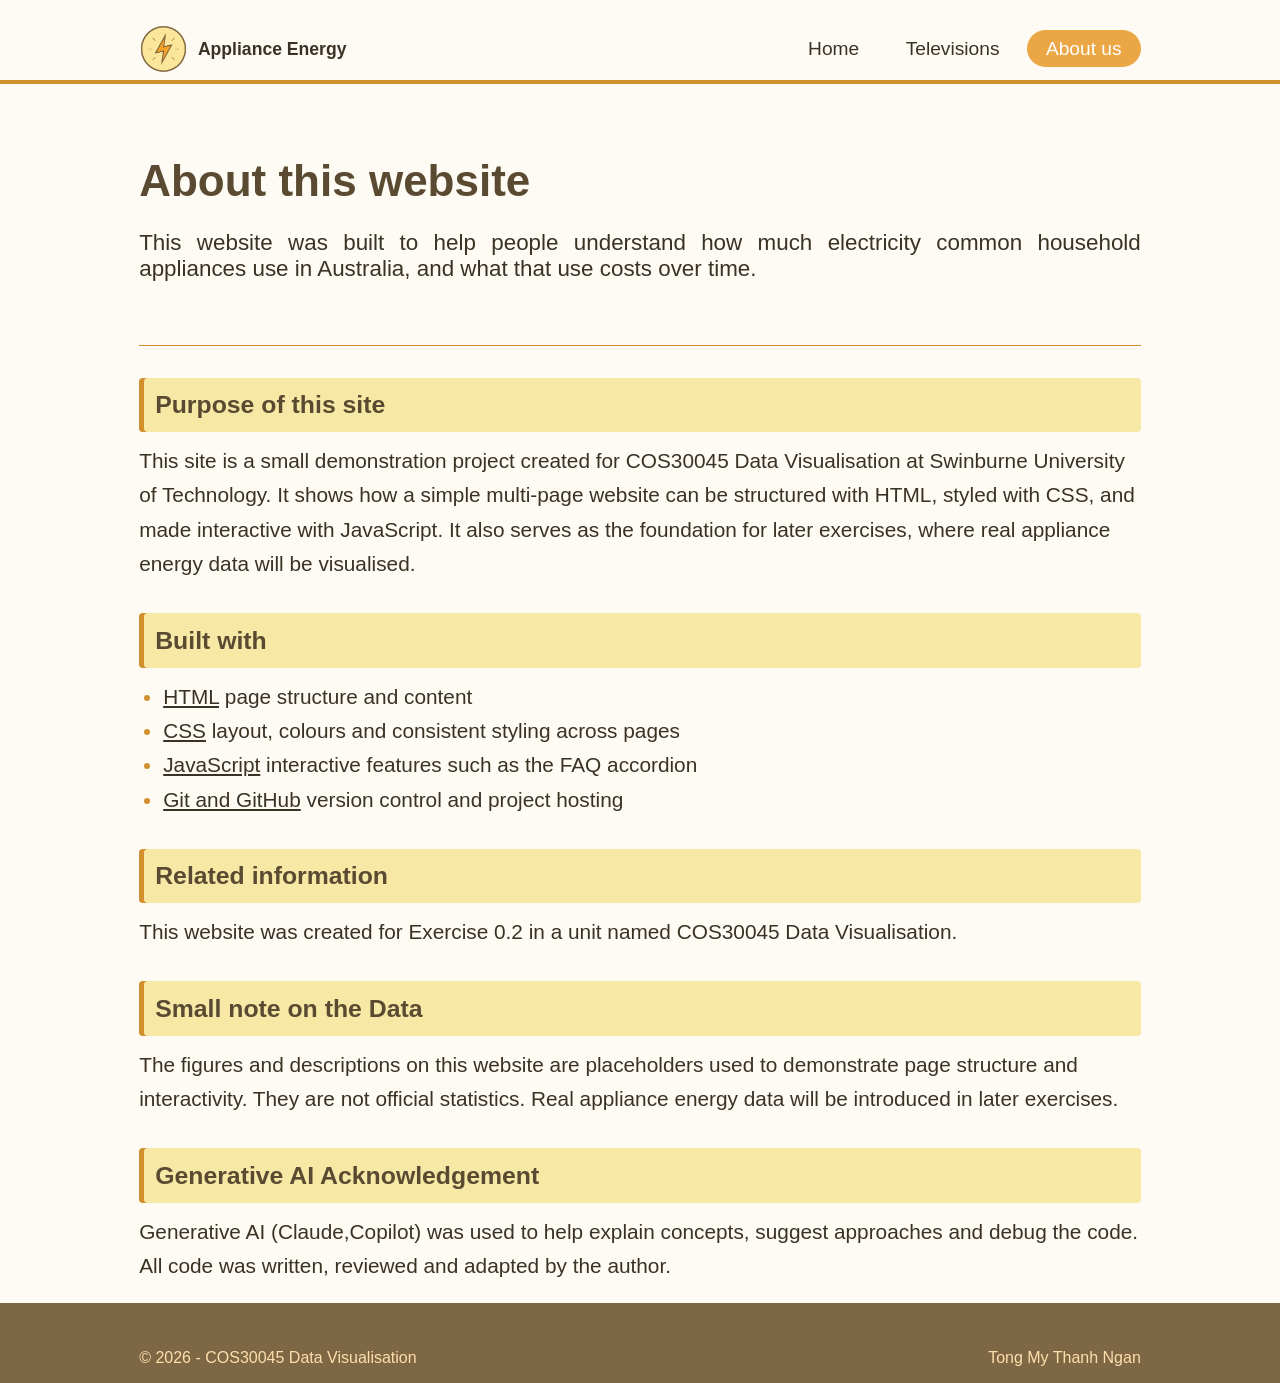
==== about.html @ 01db3212 "update index.html" ====
<!DOCTYPE html>
<html lang="en">
<head>
    <meta charset="UTF-8">
    <meta name="viewport" content="width=device-width, initial-scale=1.0">
    <title>Appliance Energy Consumption</title>
    <link rel="stylesheet" href="./assets/style.css">
</head>
<body>
    <header class="site-header">
        <nav>
                <!-- Power Logo - return the user to the Home page when the logo is clicked -->
                <a href="index.html" class="logo_link">
                    <img src="./assets/PowerIcon.png" alt="Power Logo">
                    <span class="name">Appliance Energy</span>
                </a>
                <!-- Main navigation -->
                <ul>
                    <li><a href="index.html" class="nav-home">Home</a></li>
                    <li><a href="televisions.html" class="nav-televisions">Televisions</a></li>
                    <li><a href="about.html" class="nav-about" aria-current="page">About us</a></li>
                </ul>
                <button class="toggle-menu" aria-label="Responsive Navigation Menu">☰</button>
        </nav>
    </header>
<!------------------------------------------------------------------------------------------------------------------->
    <main class="about-page">
        <div class="hero">
            <div class="hero-text">
                <h1 class="hero-title">About this website</h1>
                <p class="sub-text">This website was built to help people understand how much electricity common household appliances use in Australia, and what that use costs over time.</p>
            </div> 
        </div> 

        <h2 class="head2">Purpose of this site</h2>
        <p class="sub-text">This site is a small demonstration project created for COS30045 Data Visualisation at Swinburne University of Technology. 
            It shows how a simple multi-page website can be structured with HTML, styled with CSS, and made interactive with JavaScript. 
            It also serves as the foundation for later exercises, where real appliance energy data will be visualised.
        </p>

        <h2 class="head2">Built with</h2>
        <ul class="sub-text">
            <li><u>HTML</u> page structure and content</li>
            <li><u>CSS</u> layout, colours and consistent styling across pages</li>
            <li><u>JavaScript</u> interactive features such as the FAQ accordion</li>
            <li><u>Git and GitHub</u> version control and project hosting</li>
        </ul>

        <h2 class="head2">Related information</h2>
        <p class="sub-text">This website was created for Exercise 0.2 in a unit named COS30045 Data Visualisation.</p>

        <h2 class="head2">Small note on the Data</h2>
        <p class="sub-text">The figures and descriptions on this website are placeholders used to demonstrate page structure and interactivity. They are not official statistics. Real appliance energy data will be introduced in later exercises.</p>

        <h2 class="head2">Generative AI Acknowledgement</h2>
        <p class="sub-text">Generative AI (Claude,Copilot) was used to help explain concepts, suggest approaches and debug the code. All code was written, reviewed and adapted by the author.</p>
            
    </main>

<!------------------------------------------------------------------------------------------------------------------->
    <footer class="footer-content">
        <div class="container footer-inner">
            <div>&copy; <span id="footer-year">2026 -</span> COS30045 Data Visualisation</div>
            <div>Tong My Thanh Ngan</div>
        </div>
    </footer>
    
</body>
</html>
---- assets/style.css ----
:root {
  --cream:       #F8E8A5;
  --navajo-white:#FFDEAD;
  --camel:       #c5a778;
  --amber:       #EBA746;
  --amber-dark:  #D18F2E;
  --brown:       #7D6744;
  --dark-brown:  #5A4A31;
  --dark-coffee: #3B3226;
  --border:      var(--camel);
  --page:        #FDFBF4;
  --surface:     #FFFFFF;
}

*,
*::before,
*::after {
  box-sizing: border-box;
}

/* ----------------------------------------------------------------------------------- */
/* Navigation */
.site-header nav {
  display: flex;
  align-items: center;
  justify-content: space-between;
  padding: 0 0;
  border-bottom: 4px solid var(--amber-dark);
  margin-left: calc(50% - 50vw);
  margin-right: calc(50% - 50vw);
  padding-left: calc(50vw - 50%);
  padding-right: calc(50vw - 50%);
}

.logo_link {
  display: flex;
  align-items: center;
  gap: 0.6rem;
  text-decoration: none;
  color: var(--dark-coffee);
}

.logo_link img {
  height: 50px;
}

.logo_link .name {
  font-weight: bold;
  font-size: 1.1rem;
}

nav ul {
  display: flex;
  list-style: none;
  gap: 0.5rem;
}

nav ul a {
  text-decoration: none;
  color: var(--dark-coffee);
  padding: 0.5rem 1.2rem;
  border-radius: 999px;
  transition: background-color 0.2s;
}

nav ul a:hover {
  background-color: var(--cream);
}

nav ul a[aria-current="page"] {
  background: var(--amber);
  color: var(--surface);
}

.toggle-menu {
  display: none;   
  background: none;
  border: none;
  font-size: 1.5rem;
  cursor: pointer;
  color: var(--dark-coffee);
}

/* ----------------------------------------------------------------------------------- */
body {
    color: var(--dark-coffee);
    background: var(--page);
    padding: 1.2rem;
    font-family: 'Segoe UI', Tahoma, Geneva, Verdana, sans-serif;
    max-width: 65rem;
    margin: 0 auto;
    font-size: 1.2rem;
}

/* Color for main content in Home Page */
.hero-title {
    color: var(--dark-brown)
}

/* FAQ section */
.faq-section {
    color: var(--dark-brown)
}

/* Hero in the Home page */
.hero {
    background: var(--page);
    border-bottom: 1px solid var(--amber-dark);
    padding: 2.5rem 0rem;
}

.hero-text h1 {
    font-size: 2.75rem;       
    line-height: 1.25;
    margin-bottom: 1.2rem;   
}

.hero-text p {
    font-size: 1.4rem;
    color: var(--dark-coffee);
    max-width: 65rem;    
    text-align: justify;
}
/* ----------------------------------------------------------------------------------- */
.calc {
  display: grid;
  grid-template-columns: repeat(2, minmax(0, 1fr));
  gap: 2rem;
  margin-top: 2rem;
  align-items: start;
}

.calc-form {
  background: var(--surface);
  border: 1px solid var(--border);
  border-radius: 10px;
  padding: 2rem;
}

.field {
  margin-bottom: 1.5rem;
}

.field label {
  display: block;
  font-weight: bold;
  margin-bottom: 0.5rem;
}

.field input,
.field select {
  width: 100%;
  padding: 0.6rem;
  border: 1px solid var(--border);
  border-radius: 6px;
  font-size: 1.3rem;
  font-family: inherit;
}

.hint {
  font-size: 0.85rem;
  color: var(--dark-coffee);
  margin-top: 0.4rem;
}

.error {
  font-size: 0.85rem;
  color: #b91c1c;
  margin-top: 0.4rem;
  min-height: 1rem;
}

.btn {
  background: var(--accent);
  color: #ffffff;
  border: none;
  padding: 0.7rem 1.5rem;
  border-radius: 999px;
  font-weight: bold;
  cursor: pointer;
  font-size: 2rem;
}

.calc-result {
  background: var(--cream, #FCF4D9);
  border-left: 4px solid var(--brown-dark, var(--accent));
  border-radius: var(--radius, 10px);
  padding: 2rem;
}

.result-row {
  display: flex;
  justify-content: space-between;
  padding: 0.8rem 0;
  border-bottom: 1px;
}

.result-cost strong {
  color: var(--accent);
  font-size: 1.3rem;
}

.result-note {
  font-size: 0.85rem;
  color: var(--text-muted);
  margin-top: 1rem;
}

/* Styling the Accordion (FAQ part) */
/* Hiding the checkboxes or radio button*/
.faq input[type="checkbox"] {
    position: absolute;
    opacity: 0;
    z-index: -1;
}

/* Accordion styles */
.faq {
    color: var(--dark-brown);
    margin-bottom: 2.5rem;
}

.faq-question {
    font-size: 1.3rem;
    display: flex;
    align-items: center;
    justify-content: space-between;
    padding: 1em;
    background: var(--cream);
    cursor: pointer;
    user-select: none;
}

.faq-question::after {
    content: '\002B';
    padding: 0.40rem;
    transform: scale(1.5);
    text-align: center;
    transition: all 0.35s;
}

.faq-answer {
    max-height: 0;
    padding: 0 1em;
    color: var(--dark-coffee);
    background: white;
    transition: all 0.35s;
    display: none;
}

.faq input[type="checkbox"]:checked + .faq-question {
    background: var(--camel);
}

.faq input[type="checkbox"]:checked + .faq-question::after {
    content: '\2013';
    transform: scale(1.5);
}

.faq input[type="checkbox"]:checked ~ .faq-answer {
    max-height: 100vh;
    padding: 1em;
    display: block;
    transition: all 0.35s;
}
/* ----------------------------------------------------------------------------------- */
/* About us */
.about-page > .head2 {
  margin: 2rem 0 0.75rem;
  padding: 0.65rem 1rem;
  border: 0;
  border-radius: 4px;
  background: var(--cream);
  box-shadow: inset 5px 0 0 var(--amber-dark);
  color: var(--dark-brown);
  font-size: 1.55rem;
  line-height: 1.35;
}

.about-page > .sub-text {
  max-width: 65rem;
  margin: 0 0 1.25rem;
  font-size: 1.3rem;
  line-height: 1.65;
}

.about-page > ul {
  margin: 0 0 1.25rem;
  font-size: 1.5rem;
  padding-left: 1.5rem;
  line-height: 1.75;
}

.about-page > ul li::marker {
  color: var(--amber-dark);
}
/* ----------------------------------------------------------------------------------- */
/* Televisions */
.televisions-page > .head2 {
  margin: 2rem 0 0.75rem;
  padding: 0.65rem 1rem;
  border: 0;
  border-radius: 4px;
  background: var(--cream);
  box-shadow: inset 5px 0 0 var(--amber-dark);
  color: var(--dark-brown);
  font-size: 1.55rem;
  line-height: 1.35;
}

.televisions-page > .sub-text,
.televisions-page > .small-text {
  max-width: 65rem;
  margin: 0 0 1.25rem;
  font-size: 1.1rem;
  line-height: 1.65;
}

.card-grid {
  display: grid;
  grid-template-columns: repeat(3, minmax(0, 1fr));
  gap: 1.5rem;
  margin: 1.25rem 0 2.5rem;
}

.card-grid article {
  padding: 1.25rem;
  border: 1px solid var(--camel);
  border-top: 4px solid var(--amber-dark);
  border-radius: 4px;
  background: var(--surface);
}

.card-grid h3 {
  margin: 0 0 0.65rem;
  color: var(--dark-brown);
  font-size: 1.25rem;
  line-height: 1.35;
}

.card-grid p {
  margin: 0;
  font-size: 1.2rem;
  line-height: 1.6;
}

.table-scroll {
  margin: 1rem 0 1.25rem;
  overflow-x: auto;
}

.televisions-page table {
  width: 100%;
  min-width: 40rem;
  border-collapse: collapse;
  background: var(--surface);
  font-size: 1.35rem;
}

.televisions-page th,
.televisions-page td {
  padding: 1.25rem 1.5rem;
  border-bottom: 1px solid var(--camel);
  text-align: center;
}

.televisions-page th:first-child,
.televisions-page td:first-child {
  text-align: left;
}

.televisions-page th {
  background: var(--brown);
  color: var(--surface);
  font-weight: 600;
}

.televisions-page tbody tr:nth-child(even) {
  background: var(--page);
}

/* ----------------------------------------------------------------------------------- */
@media (max-width: 52rem) {
  .site-header nav {
    flex-wrap: wrap;
    justify-content: center;
  }

  .logo_link {
    margin: 0 auto;
  }

  nav ul {
    flex: 1 1 100%;
    flex-wrap: wrap;
    justify-content: center;
    margin: 0;
    padding: 0;
  }

  .calc {
    grid-template-columns: minmax(0, 1fr);
  }

  .footer-inner {
    flex-wrap: wrap;
    justify-content: center;
    text-align: center;
  }

  .card-grid {
    grid-template-columns: repeat(2, minmax(0, 1fr));
  }
}

@media (max-width: 36rem) {
  .hero-text h1 {
    font-size: 1.8rem;
  }

  .card-grid {
    grid-template-columns: 1fr;
  }
}
footer.footer-content {
  margin-left: calc(50% - 50vw);
  margin-right: calc(50% - 50vw);
  margin-bottom: -1.2rem;
  padding-left: calc(50vw - 50%);
  padding-right: calc(50vw - 50%);
  background: var(--brown);
  color: var(--cream);
}

.footer-inner {
  max-width: 65rem;
  min-height: 5rem;
  margin: 0 auto;
  padding: 1rem 0;
  box-sizing: border-box;
  display: flex;
  align-items: flex-end;
  justify-content: space-between;
  gap: 1.5rem;
}

.footer-content div:first-child {
  color: var(--navajo-white);
  font-size: 1rem;
}

.footer-content div:last-child {
  color: var(--navajo-white);
  font-size: 1rem;
}
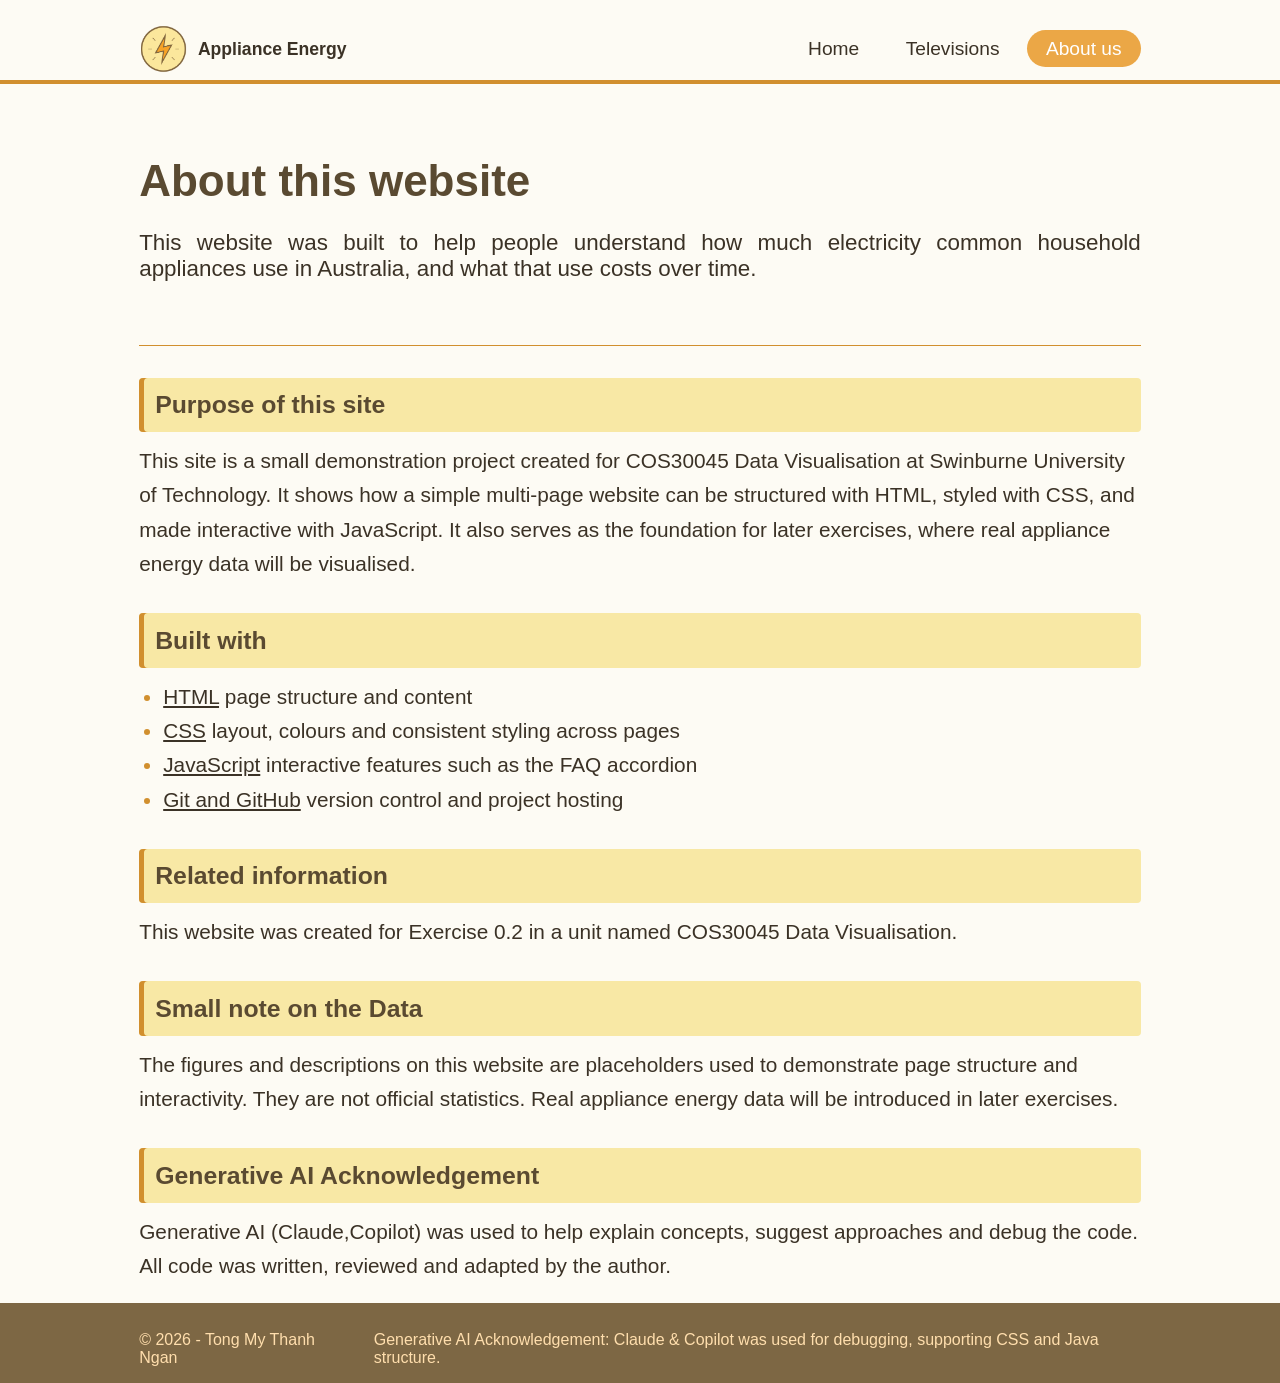
==== commit f397516a: "update index.html about.html televisions.html" ====
--- a/about.html
+++ b/about.html
@@ -60,8 +60,8 @@
 <!------------------------------------------------------------------------------------------------------------------->
     <footer class="footer-content">
         <div class="container footer-inner">
-            <div>&copy; <span id="footer-year">2026 -</span> COS30045 Data Visualisation</div>
-            <div>Tong My Thanh Ngan</div>
+            <div>&copy; <span id="footer-year">2026 -</span> Tong My Thanh Ngan</div>
+            <div>Generative AI Acknowledgement: Claude & Copilot was used for debugging, supporting CSS and Java structure.</div>
         </div>
     </footer>
     
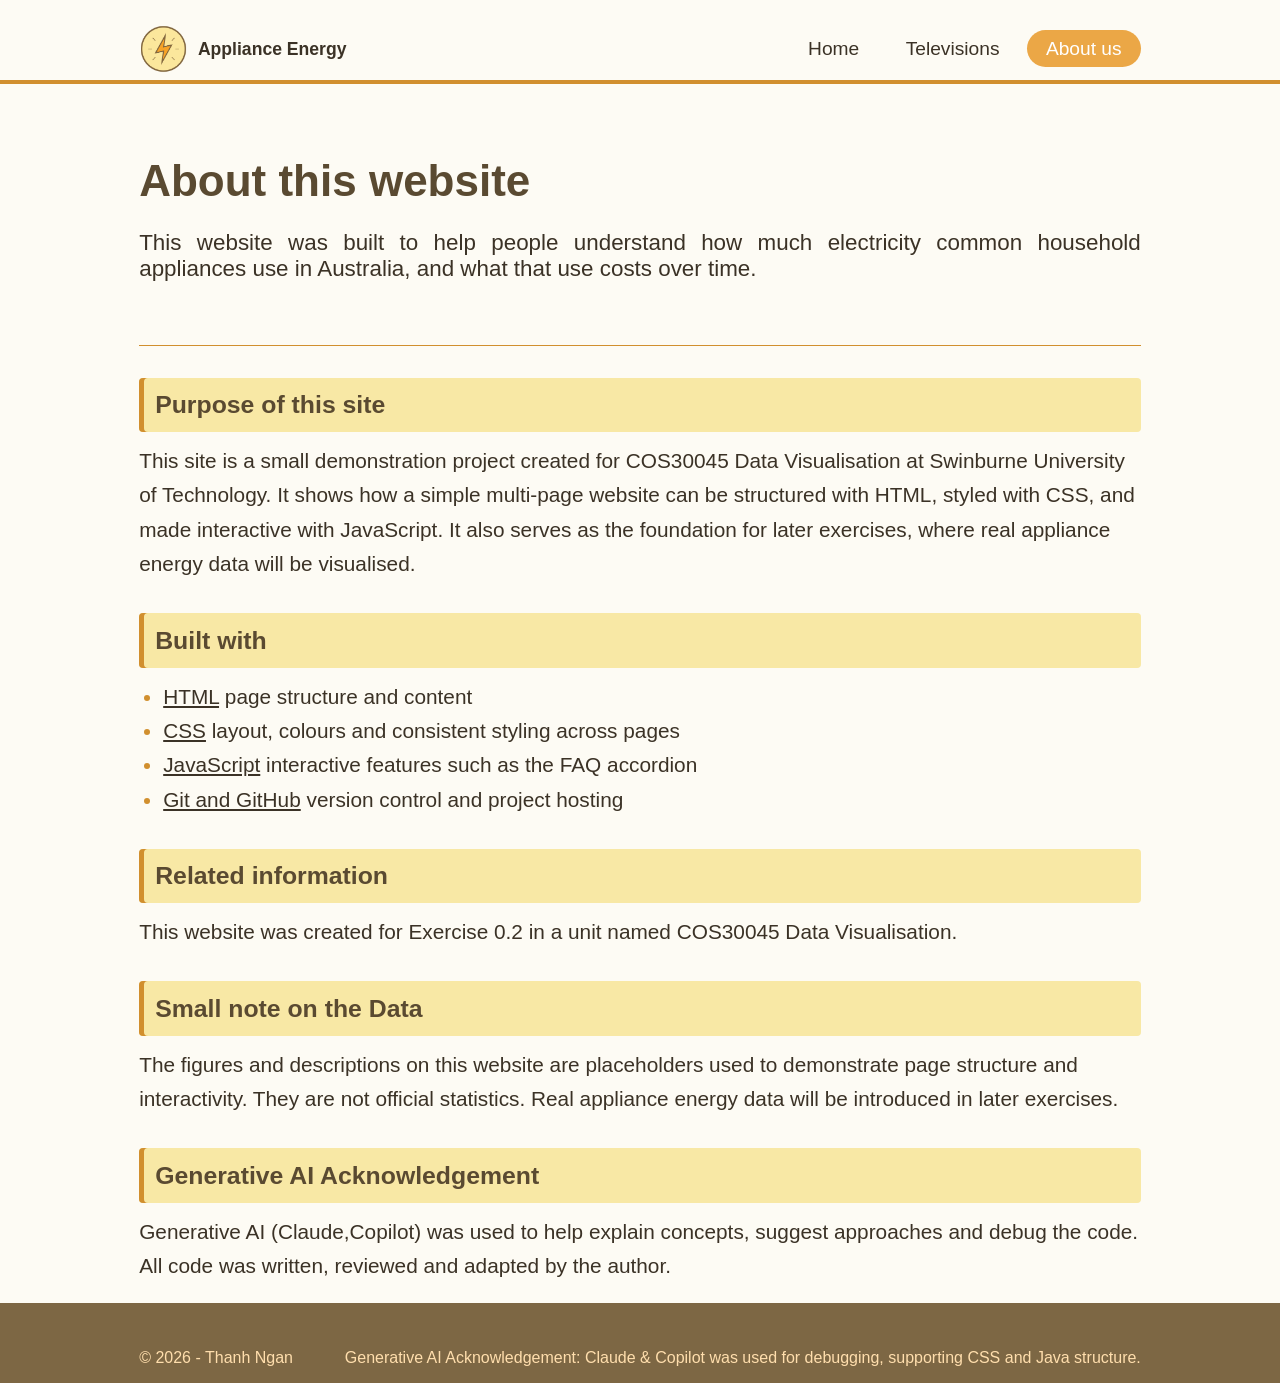
==== commit d27d609f: "update index.html about.html televisions.html" ====
--- a/about.html
+++ b/about.html
@@ -60,7 +60,7 @@
 <!------------------------------------------------------------------------------------------------------------------->
     <footer class="footer-content">
         <div class="container footer-inner">
-            <div>&copy; <span id="footer-year">2026 -</span> Tong My Thanh Ngan</div>
+            <div>&copy; <span id="footer-year">2026 -</span> Thanh Ngan</div>
             <div>Generative AI Acknowledgement: Claude & Copilot was used for debugging, supporting CSS and Java structure.</div>
         </div>
     </footer>
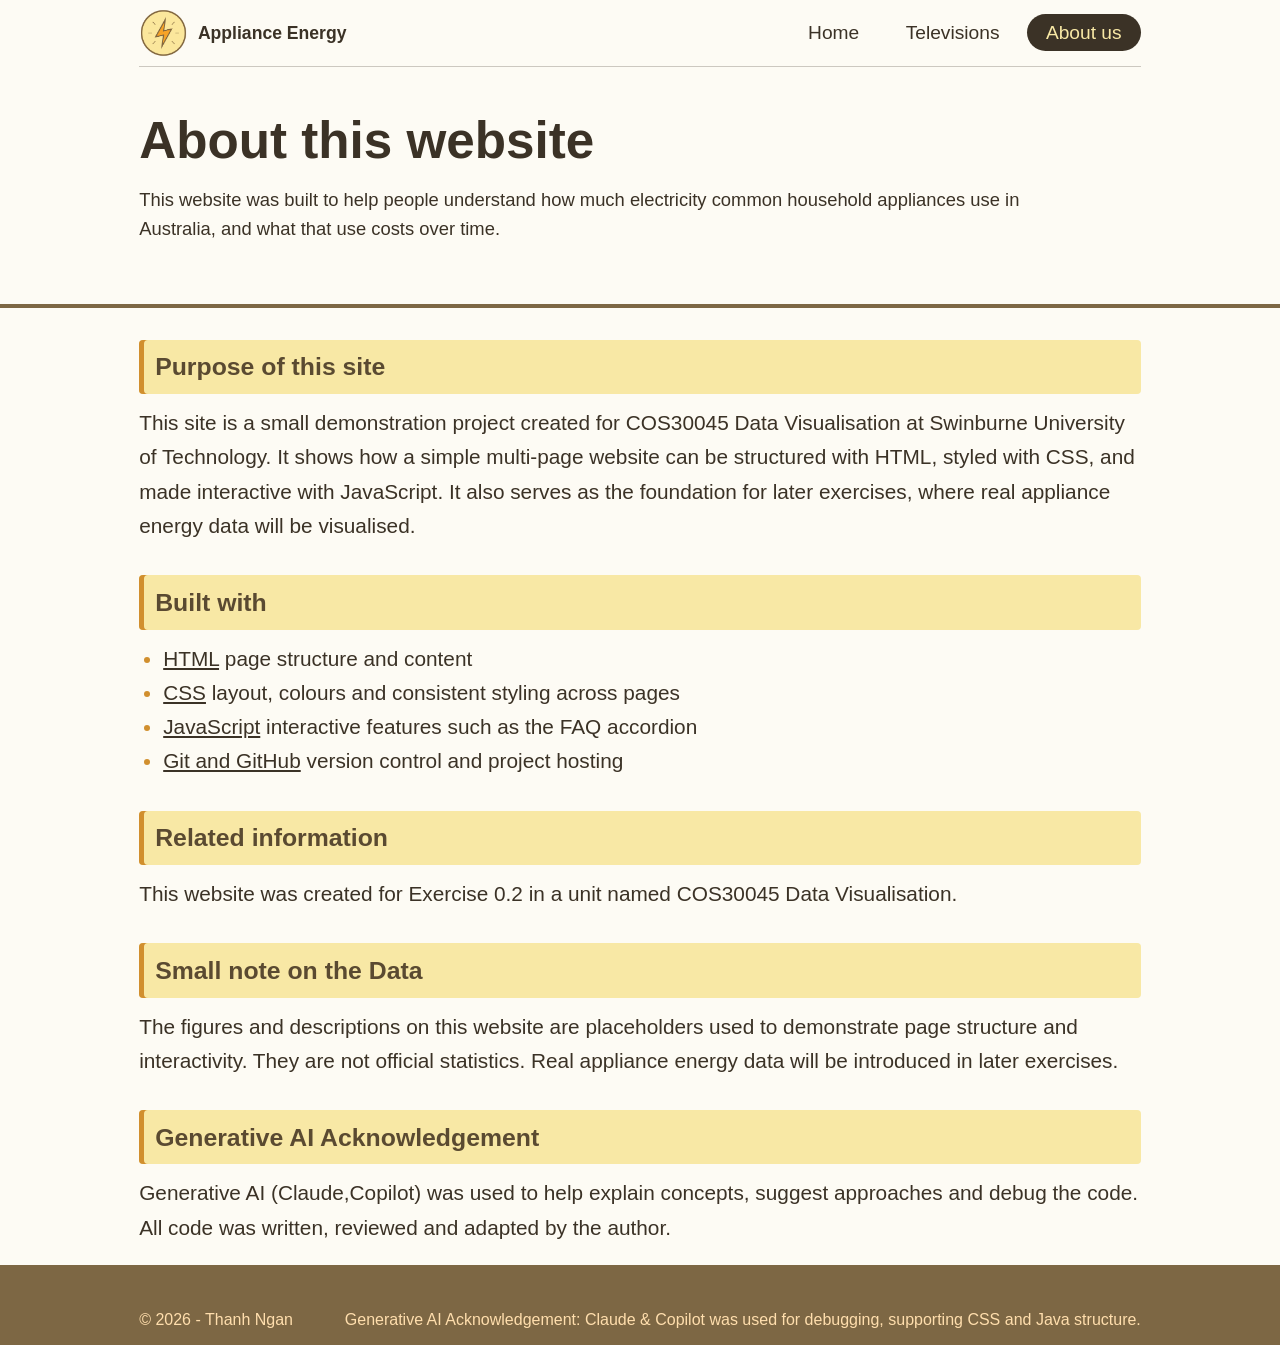
==== commit 67496f9a: "update about.html index.html televisions.html style.css" ====
--- a/about.html
+++ b/about.html
@@ -7,31 +7,29 @@
     <link rel="stylesheet" href="./assets/style.css">
 </head>
 <body>
-    <header class="site-header">
+    <header class="site-header hero-header">
         <nav>
-                <!-- Power Logo - return the user to the Home page when the logo is clicked -->
-                <a href="index.html" class="logo_link">
-                    <img src="./assets/PowerIcon.png" alt="Power Logo">
-                    <span class="name">Appliance Energy</span>
-                </a>
-                <!-- Main navigation -->
-                <ul>
-                    <li><a href="index.html" class="nav-home">Home</a></li>
-                    <li><a href="televisions.html" class="nav-televisions">Televisions</a></li>
-                    <li><a href="about.html" class="nav-about" aria-current="page">About us</a></li>
-                </ul>
-                <button class="toggle-menu" aria-label="Responsive Navigation Menu">☰</button>
+            <!-- Power Logo - return the user to the Home page when the logo is clicked -->
+            <a href="index.html" class="logo_link">
+                <img src="./assets/PowerIcon.png" alt="Power Logo">
+                <span class="name">Appliance Energy</span>
+            </a>
+            <!-- Main navigation -->
+            <ul>
+                <li><a href="index.html" class="nav-home">Home</a></li>
+                <li><a href="televisions.html" class="nav-televisions">Televisions</a></li>
+                <li><a href="about.html" class="nav-about" aria-current="page">About us</a></li>
+            </ul>
+            <button class="toggle-menu" aria-label="Responsive Navigation Menu">☰</button>
         </nav>
+
+        <div class="wrap">
+            <h1>About this website</h1>
+            <p class="lead">This website was built to help people understand how much electricity common household appliances use in Australia, and what that use costs over time.</p>
+        </div>
     </header>
 <!------------------------------------------------------------------------------------------------------------------->
     <main class="about-page">
-        <div class="hero">
-            <div class="hero-text">
-                <h1 class="hero-title">About this website</h1>
-                <p class="sub-text">This website was built to help people understand how much electricity common household appliances use in Australia, and what that use costs over time.</p>
-            </div> 
-        </div> 
-
         <h2 class="head2">Purpose of this site</h2>
         <p class="sub-text">This site is a small demonstration project created for COS30045 Data Visualisation at Swinburne University of Technology. 
             It shows how a simple multi-page website can be structured with HTML, styled with CSS, and made interactive with JavaScript. 
--- a/assets/style.css
+++ b/assets/style.css
@@ -25,7 +25,7 @@
   align-items: center;
   justify-content: space-between;
   padding: 0 0;
-  border-bottom: 4px solid var(--amber-dark);
+  border-bottom: 4px solid var(--brown);
   margin-left: calc(50% - 50vw);
   margin-right: calc(50% - 50vw);
   padding-left: calc(50vw - 50%);
@@ -79,6 +79,91 @@
   font-size: 1.5rem;
   cursor: pointer;
   color: var(--dark-coffee);
+}
+
+/* ----------------------------------------------------------------------------------- */
+/* Hero header (amber band: nav + eyebrow + title + intro + pill links)
+   Use by adding class "hero-header" to <header class="site-header"> */
+html {
+  scroll-behavior: smooth;
+}
+
+.hero-header {
+  margin-top: -1.2rem;                     
+  margin-left: calc(50% - 50vw);
+  margin-right: calc(50% - 50vw);
+  padding: 0 calc(50vw - 50%) 2.25rem;
+  background: var(--page);
+  color: var(--dark-coffee);
+  border-bottom: 4px solid var(--brown);
+}
+
+.hero-header nav {
+  margin: 0;
+  padding: 0.5rem 0;
+  border-bottom: 1px solid rgba(59, 50, 38, 0.25);
+}
+
+.hero-header nav ul {
+  margin: 0;
+  padding: 0;
+}
+
+.hero-header nav ul a:hover {
+  background-color: rgba(255, 255, 255, 0.45);
+}
+
+.hero-header nav ul a[aria-current="page"] {
+  background: var(--dark-coffee);
+  color: var(--cream);
+}
+
+.hero-header .wrap {
+  max-width: 65rem;
+  margin: 0 auto;
+  padding: 2.25rem 0 0;
+}
+
+.hero-header .eyebrow {
+  margin: 0;
+  font-size: 0.85rem;
+  letter-spacing: 0.08em;
+  text-transform: uppercase;
+  opacity: 0.85;
+}
+
+.hero-header h1 {
+  font-size: clamp(2rem, 6vw, 3.2rem);
+  margin: 0.2em 0 0.3em;
+  line-height: 1.1;
+  color: var(--dark-coffee);
+}
+
+.hero-header .lead {
+  font-size: 1.15rem;
+  max-width: 60rem;
+  margin: 0 0 1.5rem;
+  line-height: 1.6;
+}
+
+.hero-links {
+  display: flex;
+  flex-wrap: wrap;
+  gap: 0.5rem;
+}
+
+.hero-links a {
+  color: var(--dark-coffee);
+  text-decoration: none;
+  background: rgba(255, 255, 255, 0.35);
+  padding: 0.4rem 0.9rem;
+  border-radius: 999px;
+  font-size: 0.95rem;
+  transition: background-color 0.2s;
+}
+
+.hero-links a:hover {
+  background: rgba(255, 255, 255, 0.65);
 }
 
 /* ----------------------------------------------------------------------------------- */
@@ -102,25 +187,6 @@
     color: var(--dark-brown)
 }
 
-/* Hero in the Home page */
-.hero {
-    background: var(--page);
-    border-bottom: 1px solid var(--amber-dark);
-    padding: 2.5rem 0rem;
-}
-
-.hero-text h1 {
-    font-size: 2.75rem;       
-    line-height: 1.25;
-    margin-bottom: 1.2rem;   
-}
-
-.hero-text p {
-    font-size: 1.4rem;
-    color: var(--dark-coffee);
-    max-width: 65rem;    
-    text-align: justify;
-}
 /* ----------------------------------------------------------------------------------- */
 .calc {
   display: grid;
@@ -381,36 +447,37 @@
 
 /* ----------------------------------------------------------------------------------- */
 @media (max-width: 52rem) {
-  .site-header nav {
-    flex-wrap: wrap;
-    justify-content: center;
-  }
-
-  .logo_link {
-    margin: 0 auto;
-  }
-
-  nav ul {
-    flex: 1 1 100%;
-    flex-wrap: wrap;
-    justify-content: center;
-    margin: 0;
-    padding: 0;
-  }
-
-  .calc {
-    grid-template-columns: minmax(0, 1fr);
-  }
-
-  .footer-inner {
-    flex-wrap: wrap;
-    justify-content: center;
-    text-align: center;
-  }
-
-  .card-grid {
-    grid-template-columns: repeat(2, minmax(0, 1fr));
-  }
+.site-header nav {
+  flex-wrap: wrap;
+  justify-content: center;
+}
+
+.logo_link {
+  margin: 0 auto;
+}
+
+nav ul {
+  flex: 1 1 100%;
+  flex-wrap: wrap;
+  justify-content: center;
+  margin: 0;
+  padding: 0;
+}
+/* ----------------------------------------------------------------------------------- */
+
+.calc {
+  grid-template-columns: minmax(0, 1fr);
+}
+
+.footer-inner {
+  flex-wrap: wrap;
+  justify-content: center;
+  text-align: center;
+}
+
+.card-grid {
+  grid-template-columns: repeat(2, minmax(0, 1fr));
+}
 }
 
 @media (max-width: 36rem) {
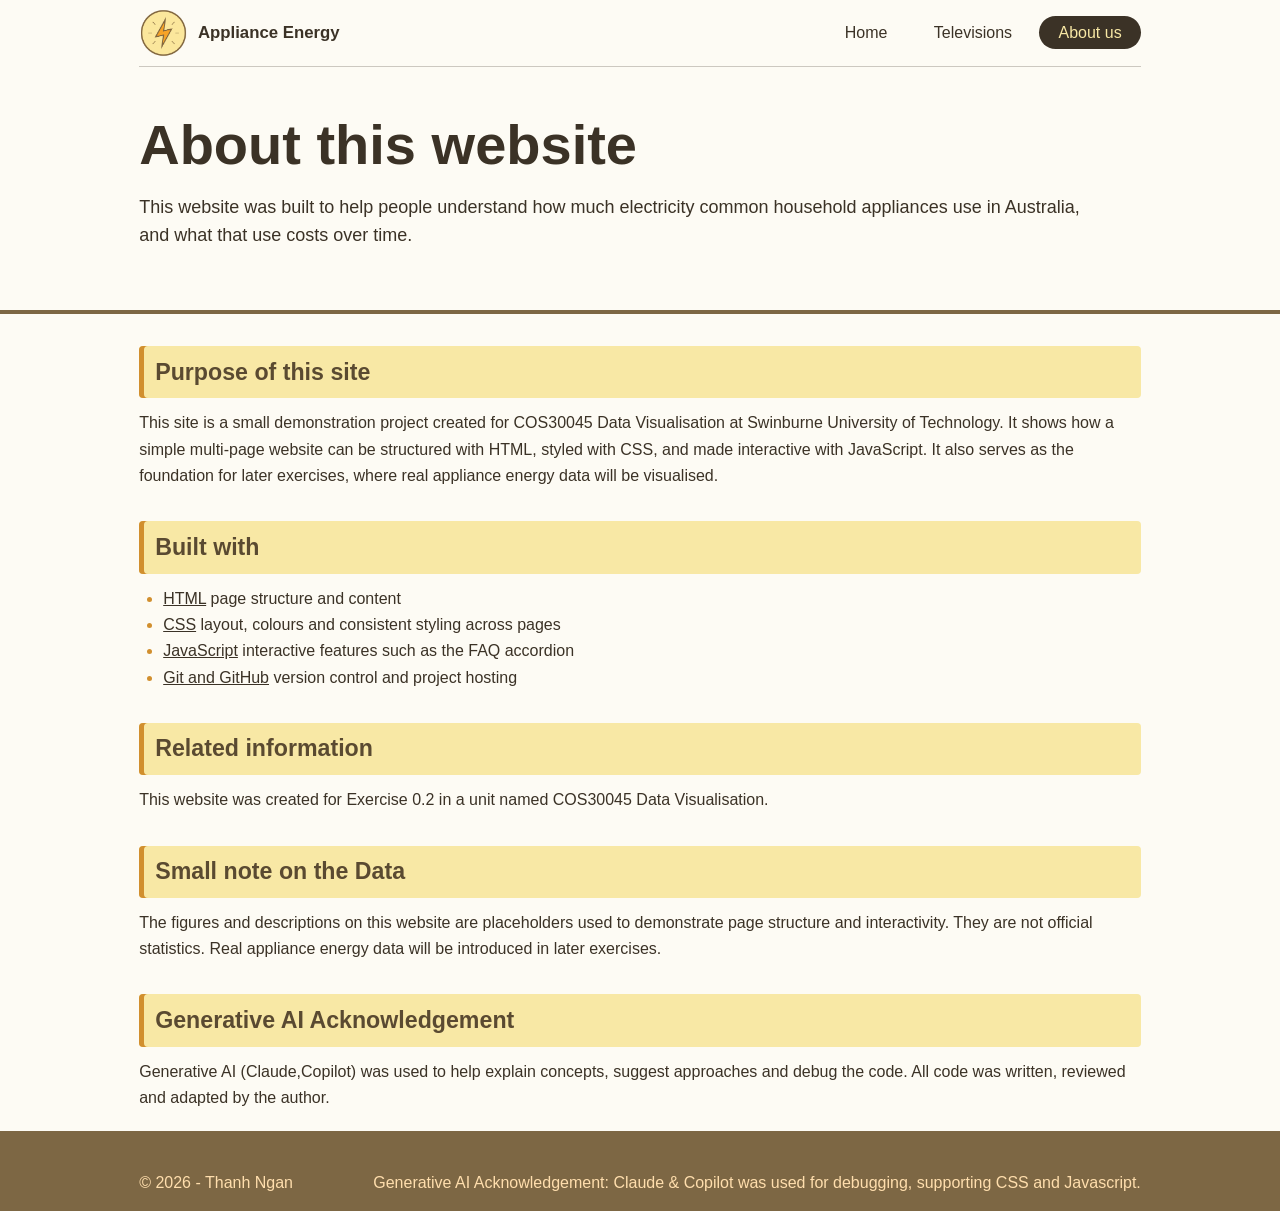
==== commit a0b066c6: "update index.html" ====
--- a/about.html
+++ b/about.html
@@ -59,7 +59,7 @@
     <footer class="footer-content">
         <div class="container footer-inner">
             <div>&copy; <span id="footer-year">2026 -</span> Thanh Ngan</div>
-            <div>Generative AI Acknowledgement: Claude & Copilot was used for debugging, supporting CSS and Java structure.</div>
+            <div>Generative AI Acknowledgement: Claude & Copilot was used for debugging, supporting CSS and Javascript.</div>
         </div>
     </footer>
     
--- a/assets/style.css
+++ b/assets/style.css
@@ -46,7 +46,7 @@
 
 .logo_link .name {
   font-weight: bold;
-  font-size: 1.1rem;
+  font-size: 1.05rem;
 }
 
 nav ul {
@@ -82,8 +82,7 @@
 }
 
 /* ----------------------------------------------------------------------------------- */
-/* Hero header (amber band: nav + eyebrow + title + intro + pill links)
-   Use by adding class "hero-header" to <header class="site-header"> */
+/* Hero header */
 html {
   scroll-behavior: smooth;
 }
@@ -133,14 +132,14 @@
 }
 
 .hero-header h1 {
-  font-size: clamp(2rem, 6vw, 3.2rem);
+  font-size: clamp(2.25rem, 5vw, 3.5rem);
   margin: 0.2em 0 0.3em;
   line-height: 1.1;
   color: var(--dark-coffee);
 }
 
 .hero-header .lead {
-  font-size: 1.15rem;
+  font-size: 1.125rem;
   max-width: 60rem;
   margin: 0 0 1.5rem;
   line-height: 1.6;
@@ -155,7 +154,7 @@
 .hero-links a {
   color: var(--dark-coffee);
   text-decoration: none;
-  background: rgba(255, 255, 255, 0.35);
+  background: var(--amber);
   padding: 0.4rem 0.9rem;
   border-radius: 999px;
   font-size: 0.95rem;
@@ -163,7 +162,7 @@
 }
 
 .hero-links a:hover {
-  background: rgba(255, 255, 255, 0.65);
+  background: var(--navajo-white)
 }
 
 /* ----------------------------------------------------------------------------------- */
@@ -174,7 +173,8 @@
     font-family: 'Segoe UI', Tahoma, Geneva, Verdana, sans-serif;
     max-width: 65rem;
     margin: 0 auto;
-    font-size: 1.2rem;
+    font-size: 1rem;
+    line-height: 1.6;
 }
 
 /* Color for main content in Home Page */
@@ -219,7 +219,7 @@
   padding: 0.6rem;
   border: 1px solid var(--border);
   border-radius: 6px;
-  font-size: 1.3rem;
+  font-size: 1rem;
   font-family: inherit;
 }
 
@@ -244,7 +244,7 @@
   border-radius: 999px;
   font-weight: bold;
   cursor: pointer;
-  font-size: 2rem;
+  font-size: 1rem;
 }
 
 .calc-result {
@@ -263,7 +263,7 @@
 
 .result-cost strong {
   color: var(--accent);
-  font-size: 1.3rem;
+  font-size: 1.1rem;
 }
 
 .result-note {
@@ -273,7 +273,6 @@
 }
 
 /* Styling the Accordion (FAQ part) */
-/* Hiding the checkboxes or radio button*/
 .faq input[type="checkbox"] {
     position: absolute;
     opacity: 0;
@@ -287,7 +286,7 @@
 }
 
 .faq-question {
-    font-size: 1.3rem;
+    font-size: 1.05rem;
     display: flex;
     align-items: center;
     justify-content: space-between;
@@ -329,6 +328,28 @@
     display: block;
     transition: all 0.35s;
 }
+/* ----------------------------------------------------------------------------------- */
+/* Section heading + intro text - shared by every page's <main> (Home, Televisions, About us) */
+main > .head2 {
+  margin: 2rem 0 0.75rem;
+  padding: 0.65rem 1rem;
+  border: 0;
+  border-radius: 4px;
+  background: var(--cream);
+  box-shadow: inset 5px 0 0 var(--amber-dark);
+  color: var(--dark-brown);
+  font-size: 1.45rem;
+  line-height: 1.35;
+}
+
+main > .sub-text,
+main > .small-text {
+  max-width: 65rem;
+  margin: 0 0 1.25rem;
+  font-size: 1rem;
+  line-height: 1.65;
+}
+
 /* ----------------------------------------------------------------------------------- */
 /* About us */
 .about-page > .head2 {
@@ -339,22 +360,22 @@
   background: var(--cream);
   box-shadow: inset 5px 0 0 var(--amber-dark);
   color: var(--dark-brown);
-  font-size: 1.55rem;
+  font-size: 1.45rem;
   line-height: 1.35;
 }
 
 .about-page > .sub-text {
   max-width: 65rem;
   margin: 0 0 1.25rem;
-  font-size: 1.3rem;
+  font-size: 1rem;
   line-height: 1.65;
 }
 
 .about-page > ul {
   margin: 0 0 1.25rem;
-  font-size: 1.5rem;
+  font-size: 1rem;
   padding-left: 1.5rem;
-  line-height: 1.75;
+  line-height: 1.6;
 }
 
 .about-page > ul li::marker {
@@ -362,26 +383,318 @@
 }
 /* ----------------------------------------------------------------------------------- */
 /* Televisions */
-.televisions-page > .head2 {
-  margin: 2rem 0 0.75rem;
+.televisions-page > .callout {
+  margin: 2rem 0;
+  padding: 0 0 1.5rem;
+  background: var(--surface);
+  border: 1px solid var(--camel);
+  border-radius: 4px;
+  overflow: hidden;
+}
+
+.callout h2 {
+  margin: 0 0 1.25rem;
+  padding: 0.65rem 1.5rem;
+  background: var(--cream);
+  box-shadow: inset 5px 0 0 var(--amber-dark);
+  color: var(--dark-brown);
+  font-size: 1.45rem;
+  line-height: 1.35;
+}
+
+.callout p {
+  margin: 0 1.5rem 1rem;
+  font-size: 1.05rem;
+  line-height: 1.65;
+}
+ 
+.callout em {
+  color: var(--dark-brown);
+}
+
+.kpis {
+  display: grid;
+  grid-template-columns: repeat(auto-fit, minmax(13rem, 1fr));
+  gap: 1.5rem;
+  margin: 1.5rem 1.5rem 0;
+}
+ 
+.kpi {
+  padding: 1.25rem;
+  background: var(--page);
+  border: 1px solid var(--camel);
+  border-top: 4px solid var(--amber-dark);
+  border-radius: 4px;
+}
+
+.kpi .num {
+  display: block;
+  margin-bottom: 0.4rem;
+  font-size: 2rem;
+  font-weight: 700;
+  line-height: 1.1;
+  color: var(--brown);
+}
+ 
+.kpi .lbl {
+  display: block;
+  font-size: 1rem;
+  line-height: 1.5;
+  color: var(--dark-coffee);
+}
+
+/* "The story in five parts" */
+#framework,
+#market,
+#size {
+  margin: 2rem 0;
+}
+ 
+#framework > h2 {
+  margin: 0 0 0.75rem;
   padding: 0.65rem 1rem;
-  border: 0;
   border-radius: 4px;
   background: var(--cream);
   box-shadow: inset 5px 0 0 var(--amber-dark);
   color: var(--dark-brown);
-  font-size: 1.55rem;
+  font-size: 1.45rem;
   line-height: 1.35;
 }
-
-.televisions-page > .sub-text,
-.televisions-page > .small-text {
-  max-width: 65rem;
+ 
+#framework > p {
   margin: 0 0 1.25rem;
-  font-size: 1.1rem;
+  font-size: 1.05rem;
   line-height: 1.65;
 }
-
+ 
+.five {
+  display: grid;
+  gap: 1.5rem;
+}
+ 
+.five-item {
+  padding: 1.25rem 1.5rem;
+  background: var(--surface);
+  border: 1px solid var(--camel);
+  border-top: 4px solid var(--amber-dark);
+  border-radius: 4px;
+}
+ 
+.five-item h3 {
+  margin: 0 0 0.75rem;
+  color: var(--dark-brown);
+  font-size: 1.2rem;
+  line-height: 1.35;
+}
+ 
+.step {
+  display: inline-grid;
+  place-items: center;
+  width: 1.7em;
+  height: 1.7em;
+  margin-right: 0.4em;
+  border-radius: 50%;
+  background: var(--brown);
+  color: var(--surface);
+  font-size: 0.8em;
+  vertical-align: 0.1em;
+}
+ 
+.five-item h3 small {
+  display: block;
+  margin: 0.15rem 0 0 2.4rem;
+  font-size: 0.875rem;
+  font-weight: 400;
+  color: var(--brown);
+}
+ 
+.five-item li {
+  font-size: 1rem;
+  line-height: 1.65;
+}
+ 
+.five-item p {
+  font-size: 1.05rem;
+  margin: 0 0 0.6rem;
+}
+ 
+.five-item ul {
+  margin: 0.25rem 0 0;
+  padding-left: 1.5rem;
+}
+ 
+.five-item li {
+  margin-bottom: 0.4rem;
+}
+ 
+.five-item li::marker {
+  color: var(--amber-dark);
+}
+ 
+.five-item em {
+  color: var(--dark-brown);
+}
+ 
+.five-item .kpis {
+  margin: 0.5rem 0 0;
+}
+ 
+.kpis.small .num {
+  font-size: 1.4rem;
+}
+ 
+.five-item img {
+  display: block;
+  max-width: 100%;
+  height: auto;
+  margin-top: 1rem;
+  background: var(--surface);
+  border: 1px solid var(--camel);
+  border-radius: 4px;
+}
+
+/* ----------------------------------------------------------------------------------- */
+/* Market overview + size sections (Figures 1-4, takeaway, cost table) */
+#market > h2,
+#size > h2 {
+  margin: 0 0 1rem;
+  color: var(--dark-brown);
+  font-size: 1.65rem;
+  line-height: 1.3;
+}
+
+#market > p,
+#size > p {
+  margin: 0 0 1.25rem;
+  font-size: 1.05rem;
+  line-height: 1.65;
+}
+
+#size > h3 {
+  margin: 2rem 0 0.5rem;
+  color: var(--dark-brown);
+  font-size: 1.2rem;
+  line-height: 1.35;
+}
+
+figure {
+  margin: 1.5rem 0;
+  padding: 0;
+}
+
+figure img {
+  display: block;
+  width: 100%;
+  height: auto;
+}
+
+figure.narrow {
+  max-width: 44rem;
+}
+
+figcaption {
+  margin-top: 0.75rem;
+  font-size: 0.875rem;
+  line-height: 1.55;
+  color: var(--brown);
+}
+
+figcaption strong {
+  color: var(--dark-brown);
+}
+
+#market > p.takeaway {
+  padding: 0.25rem 0 0.25rem 1rem;
+  border-left: 5px solid var(--amber-dark);
+  font-weight: 600;
+  color: var(--dark-brown);
+}
+
+.cost {
+  margin: 1.5rem 0 0;
+  overflow-x: auto;
+}
+
+.cost h4 {
+  margin: 0 0 0.75rem;
+  color: var(--dark-brown);
+  font-size: 1.15rem;
+  line-height: 1.35;
+}
+
+.cost h4 span {
+  font-size: 0.9rem;
+  font-weight: 400;
+  color: var(--brown);
+}
+
+.televisions-page .cost table {
+  min-width: 28rem;
+  font-size: 0.95rem;
+}
+
+.televisions-page .cost th,
+.televisions-page .cost td {
+  padding: 0.8rem 1rem;
+}
+
+.cost .note {
+  margin: 0.75rem 0 0;
+  font-size: 0.9rem;
+  line-height: 1.5;
+  color: var(--brown);
+}
+
+.findings li {
+  font-size: 1.05rem;
+  margin-bottom:15px
+}
+
+.recommend {
+  padding: 1.25rem 1.5rem;
+  background:var(--surface);
+  border:1px solid var(--camel);
+  border-top: 4px solid var(--amber-dark);
+  border-radius:4px;
+}
+
+.recommend li {
+  font-size: 1.05rem;
+  margin-bottom:15px
+}
+
+#storyboard > h2 {
+  text-align: center;
+}
+
+.board {
+  display:grid;
+  grid-template-columns:repeat(auto-fit,minmax(240px,1fr));
+  gap:16px
+}
+
+.note-card {
+  background:var(--surface);
+  border:1px solid var(--camel);
+  padding:18px;
+  border-radius:4px;
+  font-size:1rem;
+  box-shadow:2px 3px 0 rgba(0,0,0,.08);
+  transform:rotate(-.6deg)
+}
+.note-card:nth-child(even) {transform:rotate(.7deg)}
+.note-card b {
+  display:block;
+  margin-bottom:4px
+}
+
+#about > h2 {
+  text-align: center;
+}
+
+
+
+/* ----------------------------------------------------------------------------------- */
 .card-grid {
   display: grid;
   grid-template-columns: repeat(3, minmax(0, 1fr));
@@ -400,13 +713,13 @@
 .card-grid h3 {
   margin: 0 0 0.65rem;
   color: var(--dark-brown);
-  font-size: 1.25rem;
+  font-size: 1.2rem;
   line-height: 1.35;
 }
 
 .card-grid p {
   margin: 0;
-  font-size: 1.2rem;
+  font-size: 1rem;
   line-height: 1.6;
 }
 
@@ -420,7 +733,7 @@
   min-width: 40rem;
   border-collapse: collapse;
   background: var(--surface);
-  font-size: 1.35rem;
+  font-size: 1rem;
 }
 
 .televisions-page th,
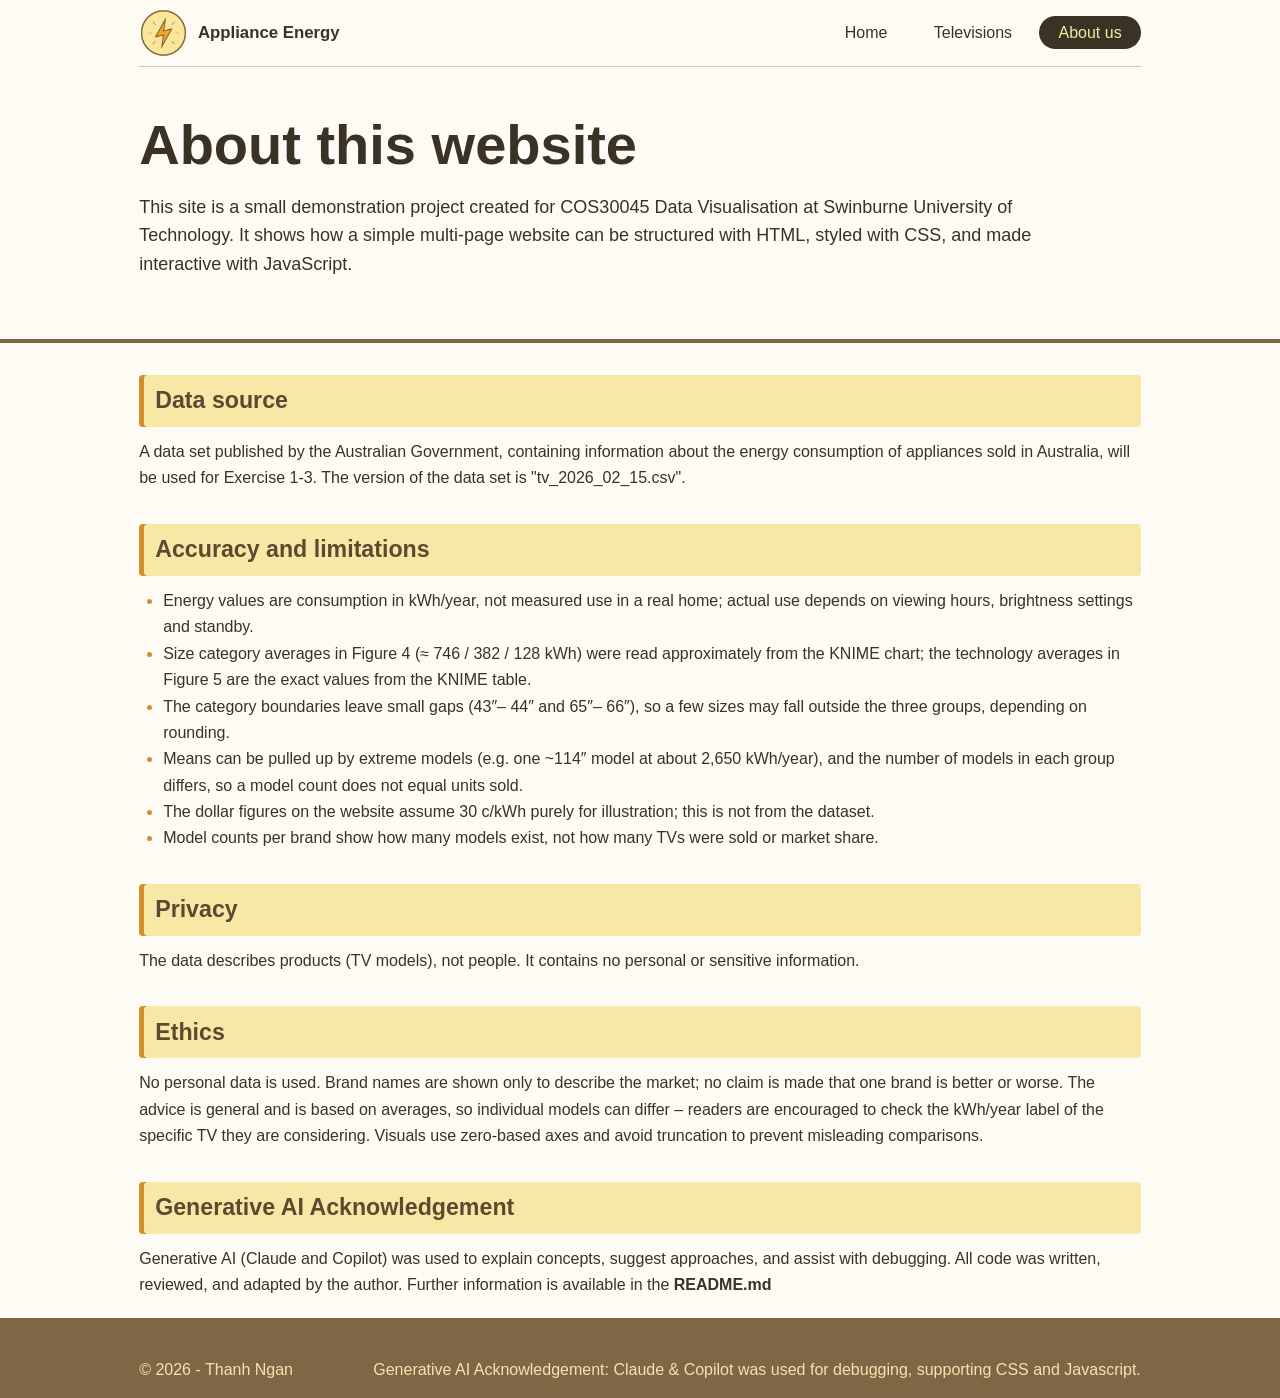
==== commit f2bdae9b: "update about.html" ====
--- a/about.html
+++ b/about.html
@@ -25,33 +25,33 @@
 
         <div class="wrap">
             <h1>About this website</h1>
-            <p class="lead">This website was built to help people understand how much electricity common household appliances use in Australia, and what that use costs over time.</p>
+            <p class="lead">This site is a small demonstration project created for COS30045 Data Visualisation at Swinburne University of Technology. 
+            It shows how a simple multi-page website can be structured with HTML, styled with CSS, and made interactive with JavaScript.</p>
         </div>
     </header>
 <!------------------------------------------------------------------------------------------------------------------->
     <main class="about-page">
-        <h2 class="head2">Purpose of this site</h2>
-        <p class="sub-text">This site is a small demonstration project created for COS30045 Data Visualisation at Swinburne University of Technology. 
-            It shows how a simple multi-page website can be structured with HTML, styled with CSS, and made interactive with JavaScript. 
-            It also serves as the foundation for later exercises, where real appliance energy data will be visualised.
-        </p>
+        <h2 class="head2">Data source</h2>
+        <p class="sub-text">A data set published by the Australian Government, containing information about the energy consumption of appliances sold in Australia, will be used for Exercise 1-3. The version of the data set is "tv_2026_02_15.csv".</p>
 
-        <h2 class="head2">Built with</h2>
+        <h2 class="head2">Accuracy and limitations</h2>
         <ul class="sub-text">
-            <li><u>HTML</u> page structure and content</li>
-            <li><u>CSS</u> layout, colours and consistent styling across pages</li>
-            <li><u>JavaScript</u> interactive features such as the FAQ accordion</li>
-            <li><u>Git and GitHub</u> version control and project hosting</li>
+            <li class="sub-text">Energy values are consumption in kWh/year, not measured use in a real home; actual use depends on viewing hours, brightness settings and standby.</li>
+            <li class="sub-text">Size category averages in Figure 4 (≈ 746 / 382 / 128 kWh) were read approximately from the KNIME chart; the technology averages in Figure 5 are the exact values from the KNIME table.</li>
+            <li class="sub-text">The category boundaries leave small gaps (43″– 44″ and 65″– 66″), so a few sizes may fall outside the three groups, depending on rounding.</li>
+            <li class="sub-text">Means can be pulled up by extreme models (e.g. one ~114″ model at about 2,650 kWh/year), and the number of models in each group differs, so a model count does not equal units sold.</li>
+            <li class="sub-text">The dollar figures on the website assume 30 c/kWh purely for illustration; this is not from the dataset.</li>
+            <li class="sub-text">Model counts per brand show how many models exist, not how many TVs were sold or market share.</li>
         </ul>
 
-        <h2 class="head2">Related information</h2>
-        <p class="sub-text">This website was created for Exercise 0.2 in a unit named COS30045 Data Visualisation.</p>
+        <h2 class="head2">Privacy</h2>
+        <p class="sub-text">The data describes products (TV models), not people. It contains no personal or sensitive information.</p>
 
-        <h2 class="head2">Small note on the Data</h2>
-        <p class="sub-text">The figures and descriptions on this website are placeholders used to demonstrate page structure and interactivity. They are not official statistics. Real appliance energy data will be introduced in later exercises.</p>
-
+        <h2 class="head2">Ethics</h2>
+        <p class="sub-text">No personal data is used. Brand names are shown only to describe the market; no claim is made that one brand is better or worse. The advice is general and is based on averages, so individual models can differ – readers are encouraged to check the kWh/year label of the specific TV they are considering. Visuals use zero-based axes and avoid truncation to prevent misleading comparisons.</p>
+            
         <h2 class="head2">Generative AI Acknowledgement</h2>
-        <p class="sub-text">Generative AI (Claude,Copilot) was used to help explain concepts, suggest approaches and debug the code. All code was written, reviewed and adapted by the author.</p>
+        <p class="sub-text">Generative AI (Claude and Copilot) was used to explain concepts, suggest approaches, and assist with debugging. All code was written, reviewed, and adapted by the author. Further information is available in the <strong>README.md</strong></p>
             
     </main>
 
